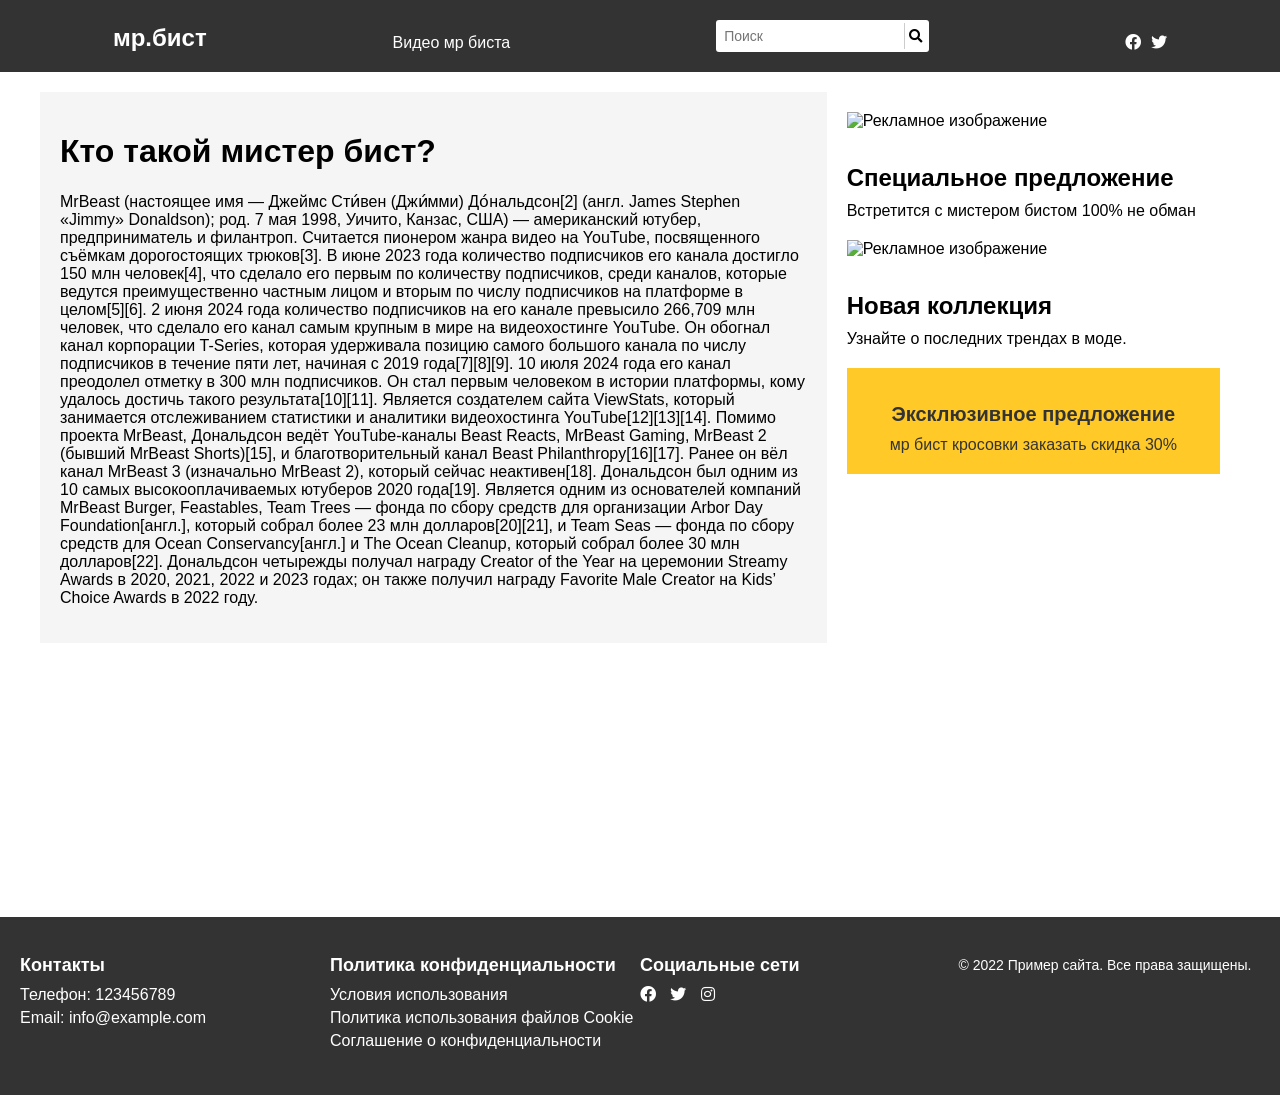
==== index.html @ 52eed697 "Update index.html" ====
<!DOCTYPE html>
<html>
  <head>
    <meta charset="UTF-8" />
    <title>Типовой блок Шапка сайта</title>
    <link
      rel="stylesheet"
      href="https://cdnjs.cloudflare.com/ajax/libs/font-awesome/5.15.3/css/all.min.css"
    />
    <link rel="stylesheet" href="header.css" />
    <link rel="stylesheet" href="two.css" />
    <link rel="stylesheet" href="foot.css" />
  </head>
  <body>
    <header>
      <div class="logo">
        <h1>мр.бист</h1>
      </div>
      <nav>
        <ul>
          <li><a href="index_video.html">Видео мр биста
          </a></li>
      
        </ul>
      </nav>
      <form class="search-form" action="#">
        <input type="text" placeholder="Поиск" />
        <button type="submit"><i class="fas fa-search"></i></button>
      </form>
      <div class="social-links">
        <a href="#"><i class="fab fa-facebook"></i></a>
        <a href="#"><i class="fab fa-twitter"></i></a>
      </div>
    </header>
    <div class="container">
      <div class="main-content">
        <h1>Кто такой мистер бист?</h1>
        <p>MrBeast (настоящее имя — Джеймс Сти́вен (Джи́мми) До́нальдсон[2] (англ. James Stephen «Jimmy» Donaldson); род. 7 мая 1998, Уичито, Канзас, США) — американский ютубер, предприниматель и филантроп. Считается пионером жанра видео на YouTube, посвященного съёмкам дорогостоящих трюков[3]. В июне 2023 года количество подписчиков его канала достигло 150 млн человек[4], что сделало его первым по количеству подписчиков, среди каналов, которые ведутся преимущественно частным лицом и вторым по числу подписчиков на платформе в целом[5][6]. 2 июня 2024 года количество подписчиков на его канале превысило 266,709 млн человек, что сделало его канал самым крупным в мире на видеохостинге YouTube. Он обогнал канал корпорации T-Series, которая удерживала позицию самого большого канала по числу подписчиков в течение пяти лет, начиная с 2019 года[7][8][9]. 10 июля 2024 года его канал преодолел отметку в 300 млн подписчиков. Он стал первым человеком в истории платформы, кому удалось достичь такого результата[10][11]. Является создателем сайта ViewStats, который занимается отслеживанием статистики и аналитики видеохостинга YouTube[12][13][14].

            Помимо проекта MrBeast, Дональдсон ведёт YouTube-каналы Beast Reacts, MrBeast Gaming, MrBeast 2 (бывший MrBeast Shorts)[15], и благотворительный канал Beast Philanthropy[16][17]. Ранее он вёл канал MrBeast 3 (изначально MrBeast 2), который сейчас неактивен[18]. Дональдсон был одним из 10 самых высокооплачиваемых ютуберов 2020 года[19]. Является одним из основателей компаний MrBeast Burger, Feastables, Team Trees — фонда по сбору средств для организации Arbor Day Foundation[англ.], который собрал более 23 млн долларов[20][21], и Team Seas — фонда по сбору средств для Ocean Conservancy[англ.] и The Ocean Cleanup, который собрал более 30 млн долларов[22]. Дональдсон четырежды получал награду Creator of the Year на церемонии Streamy Awards в 2020, 2021, 2022 и 2023 годах; он также получил награду Favorite Male Creator на Kids’ Choice Awards в 2022 году.</p>
      </div>
      <aside class="sidebar">
        <div class="advertisement">
          <img src="flex_images/cat1.jpg" alt="Рекламное изображение" />
          <h3>Специальное предложение</h3>
          <p>Встретится с мистером бистом 100% не обман</p>
        </div>
        <div class="advertisement">
          <img src="flex_images/cat2.jpg" alt="Рекламное изображение" />
          <h3>Новая коллекция</h3>
          <p>Узнайте о последних трендах в моде.</p>
        </div>
        <div class="highlighted-advertisement">
          <h3>Эксклюзивное предложение</h3>
          <p>мр бист кросовки заказать скидка 30%</p>
        </div>
      </aside>
    </div>
    <footer>
      <div class="footer-column">
        <h3>Контакты</h3>
        <ul class="footer-links">
          <li><a href="tel:123456789">Телефон: 123456789</a></li>
          <li><a href="mailto:info@example.com">Email: info@example.com</a></li>
        </ul>
      </div>
      <div class="footer-column">
        <h3>Политика конфиденциальности</h3>
        <ul class="footer-links">
          <li><a href="#">Условия использования</a></li>
          <li><a href="#">Политика использования файлов Cookie</a></li>
          <li><a href="#">Соглашение о конфиденциальности</a></li>
        </ul>
      </div>
      <div class="footer-column">
        <h3>Социальные сети</h3>
        <div class="footer-social-links">
          <a href="#"><i class="fab fa-facebook"></i></a>
          <a href="#"><i class="fab fa-twitter"></i></a>
          <a href="#"><i class="fab fa-instagram"></i></a>
        </div>
      </div>
      <div class="footer-column">
        <p class="copyright">&copy; 2022 Пример сайта. Все права защищены.</p>
      </div>
    </footer>
  </body>
---- header.css ----
body {
  margin: 0;
  padding: 0;
  font-family: Arial, sans-serif;
}

header {
  background-color: #333;
  color: #fff;
  padding: 20px;
  display: flex;
  justify-content: space-around;
  align-items: end;
}

.logo h1 {
  font-size: 24px;
  margin: 0;
  font-weight: bold;
}

nav ul {
  list-style-type: none;
  margin: 0;
  padding: 0;
  display: flex;
}

nav ul li {
  margin-right: 20px;
}

nav ul li a {
  color: #fff;
  text-decoration: none;
  transition: color 0.3s ease;
}

nav ul li a:hover {
  color: #ffca28;
}

.search-form {
  display: flex;
  align-items: center;
  background-color: #fff;
  padding: 3px;
  border-radius: 3px;
}

.search-form input {
  border: none;
  outline: none;
  padding: 5px;
  font-size: 14px;
  color: #555;
  border-right: 1px solid #ccc;
}

.search-form button {
  background-color: transparent;
  border: none;
  padding: 4px;
  cursor: pointer;
}

.social-links {
  display: flex;
}

.social-links a {
  color: #fff;
  text-decoration: none;
  margin-left: 10px;
  transition: color 0.3s ease;
}

.social-links a:hover {
  color: #ffca28;
}
---- two.css ----
body {
  margin: 0;
  padding: 0;
  font-family: Arial, sans-serif;
}

.container {
  display: flex;
  max-width: 1200px;
  margin: 0 auto;
  padding: 20px;
}

.main-content {
  flex: 2;
  background-color: #f5f5f5;
  padding: 20px;
}

.sidebar {
  flex: 1;
  background-color:red
  color: #fff;
  padding: 20px;
}

.advertisement {
  margin-bottom: 20px;
}

.advertisement h3 {
  font-size: 24px;
  margin-bottom: 10px;
}

.advertisement p {
  margin: 5px 0;
}

.advertisement img {
  width: 100%;
  margin-bottom: 10px;
}

.highlighted-advertisement {
  background-color: #ffca28;
  color: #333;
  padding: 15px;
  text-align: center;
}

.highlighted-advertisement h3 {
  font-size: 20px;
  margin-bottom: 10px;
}

.highlighted-advertisement p {
  margin: 5px 0;
}
---- foot.css ----
body {
  margin: 0;
  padding: 0;
  font-family: Arial, sans-serif;
}

footer {
  background-color: #333;
  color: #fff;
  padding: 20px;
  display: flex;
  flex-wrap: wrap;
  justify-content: space-between;
  margin-top: 254px;
}

.footer-column {
  flex: 1 0 300px;
  margin-bottom: 20px;
}

.footer-column h3 {
  font-size: 18px;
  font-weight: bold;
  margin-bottom: 10px;
}

.footer-links {
  list-style-type: none;
  margin: 0;
  padding: 0;
}

.footer-links li {
  margin-bottom: 5px;
}

.footer-links li a {
  color: #fff;
  text-decoration: none;
  transition: color 0.3s ease;
}

.footer-links li a:hover {
  color: #ffca28;
}

.footer-social-links a {
  color: #fff;
  text-decoration: none;
  margin-right: 10px;
  transition: color 0.3s ease;
}

.footer-social-links a:hover {
  color: #ffca28;
}

.copyright {
  flex-basis: 100%;
  text-align: center;
  font-size: 14px;
  margin-top: 20px;
}
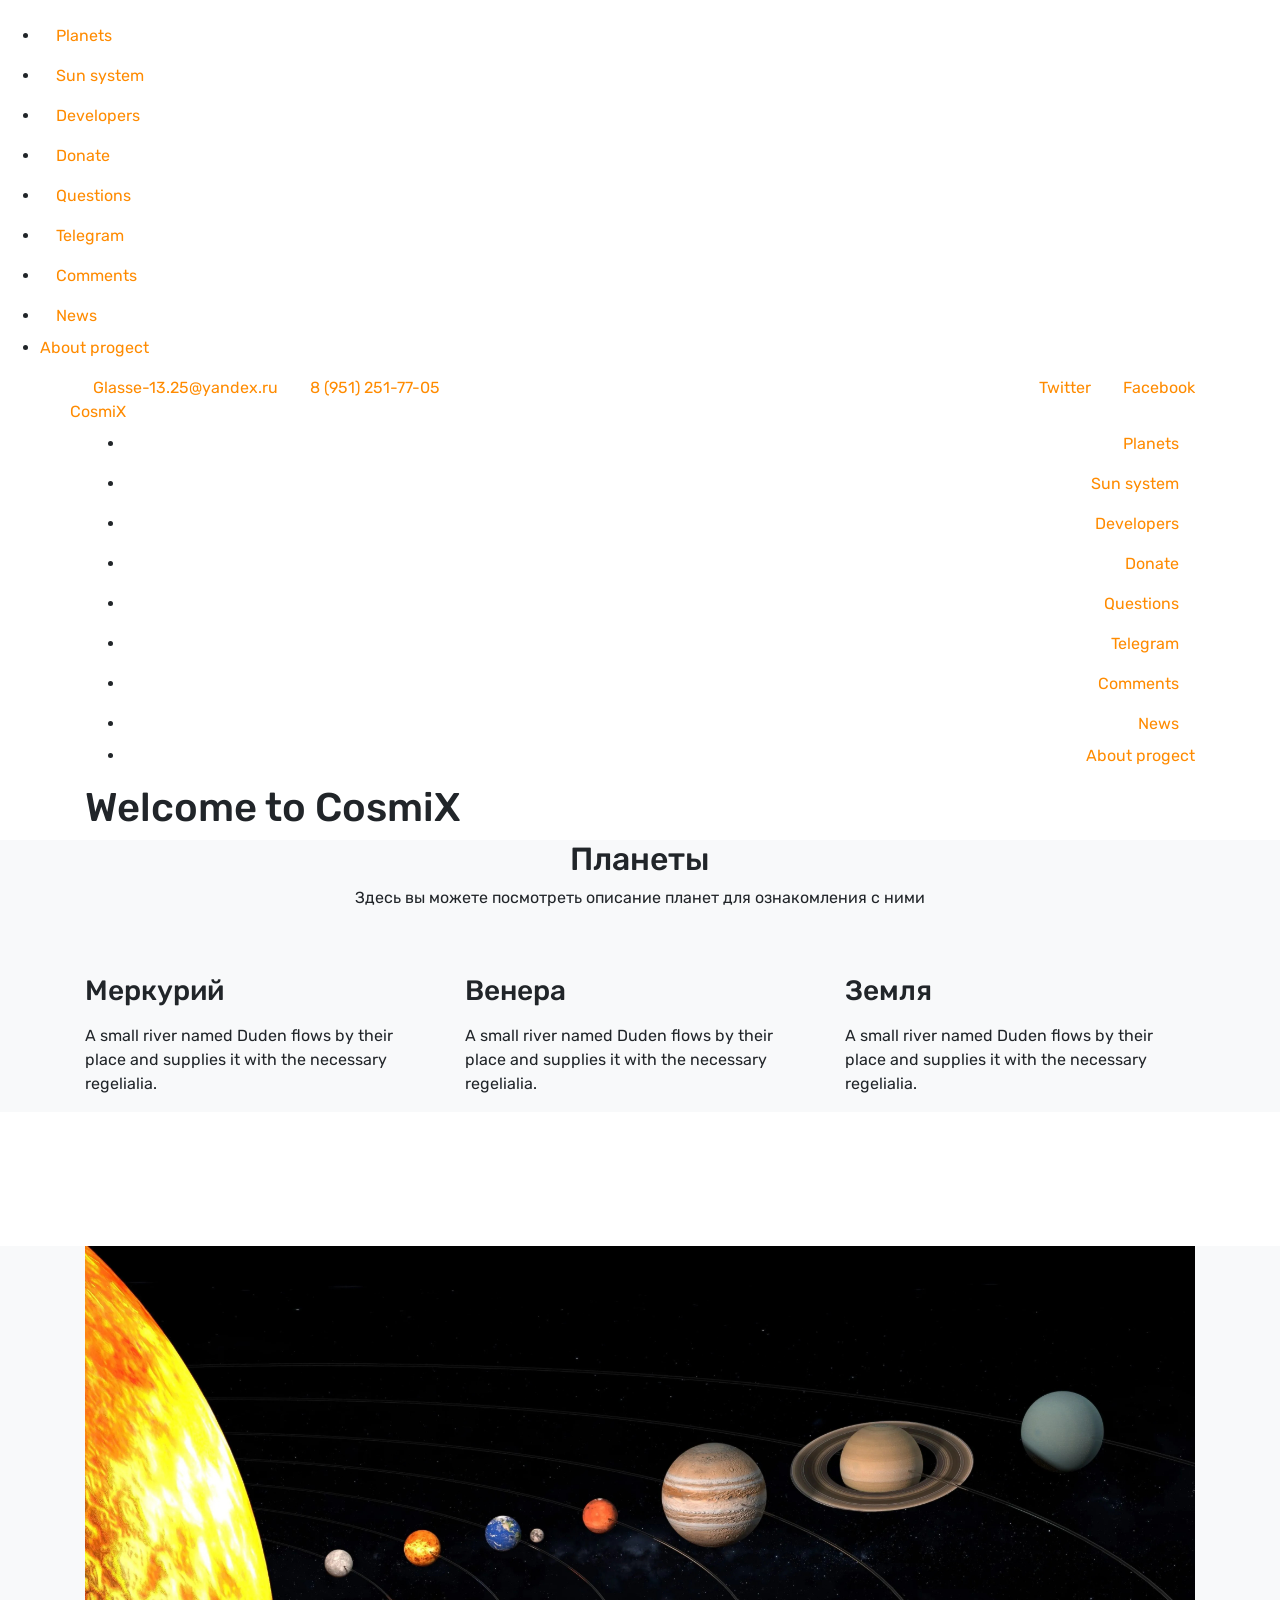
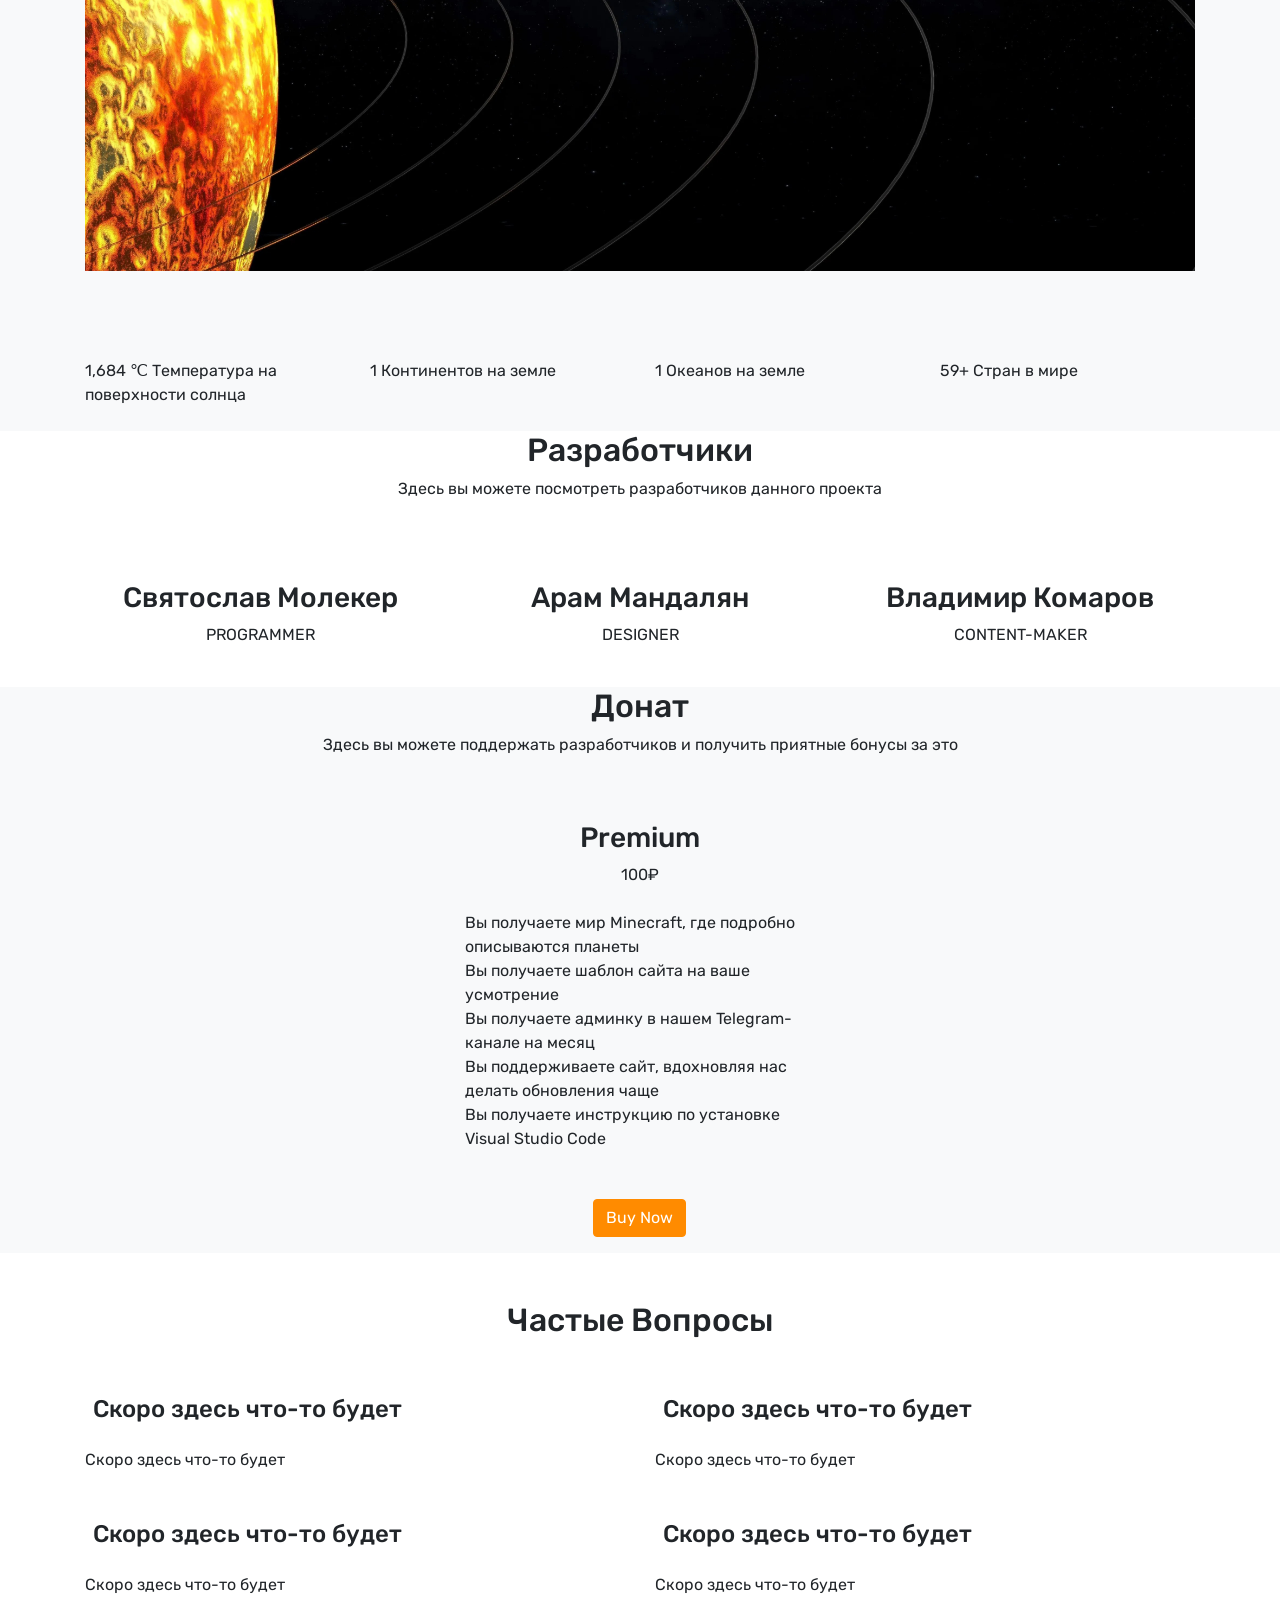
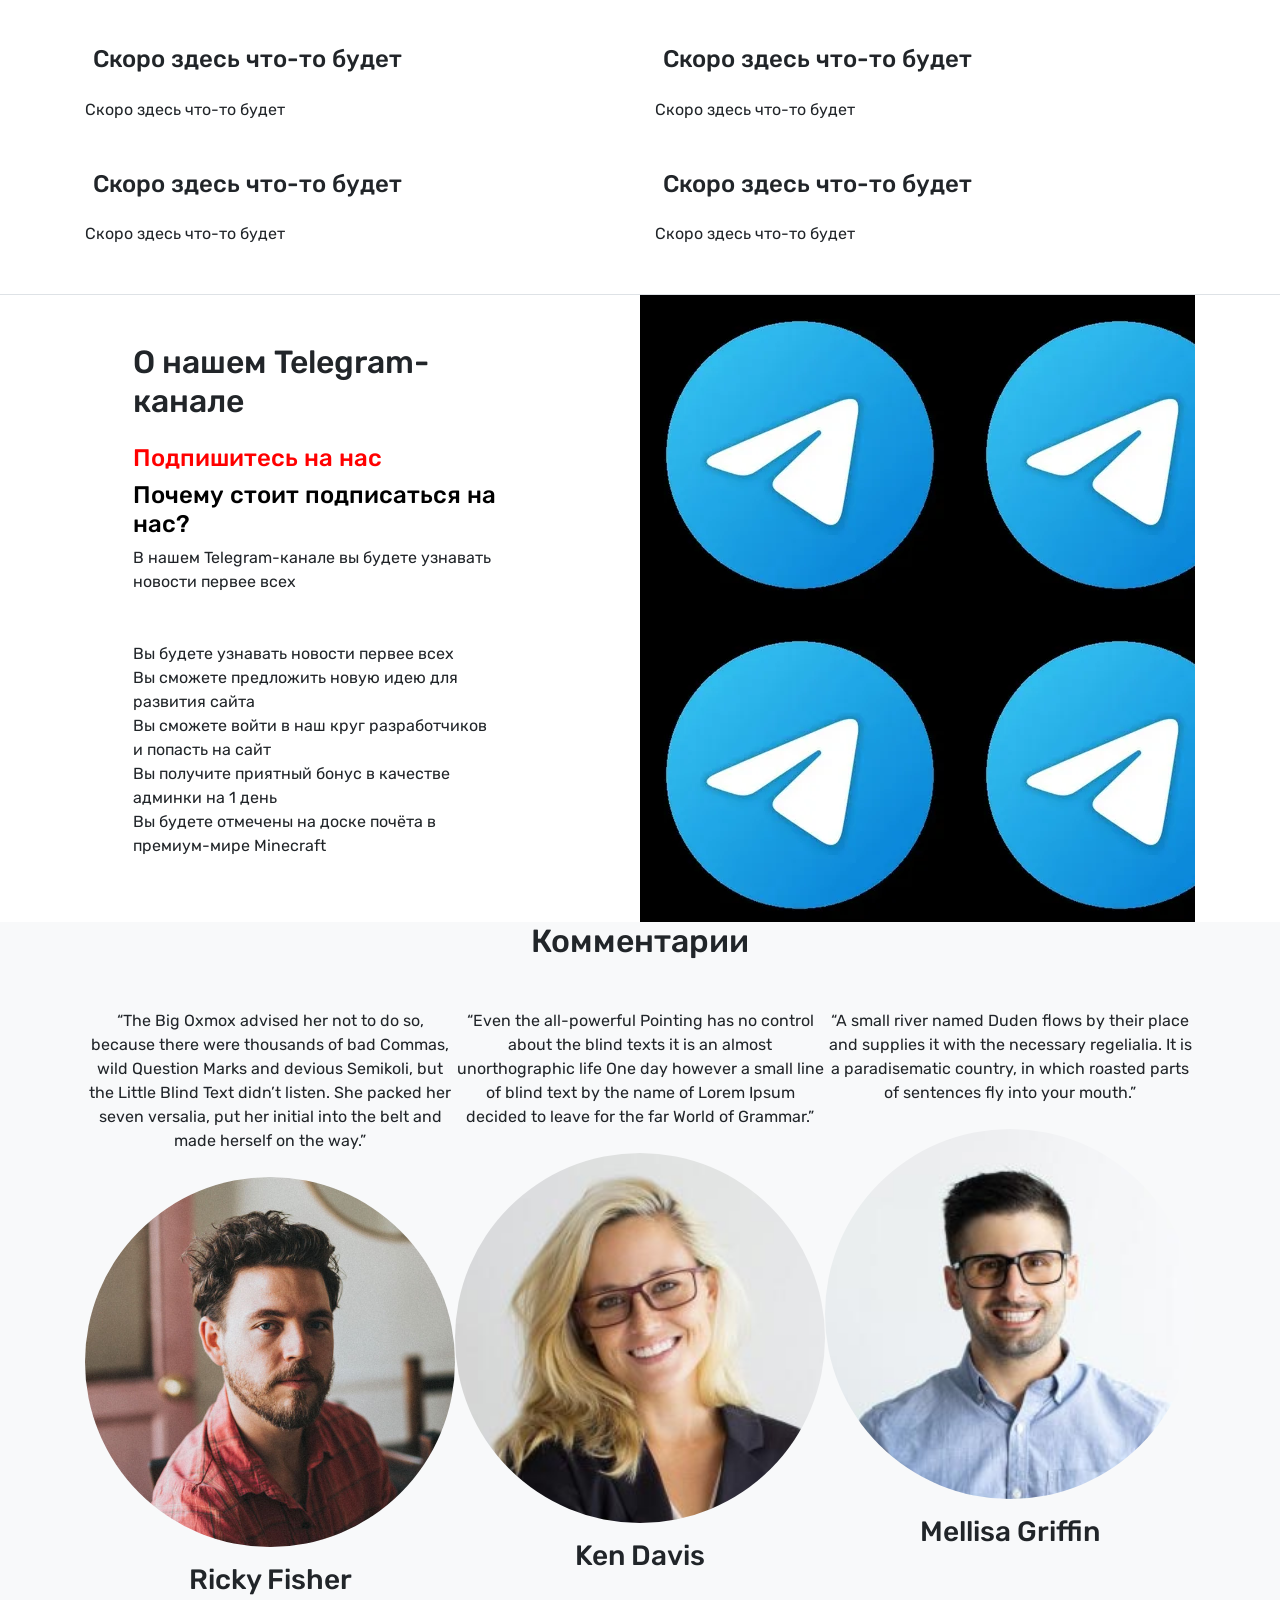
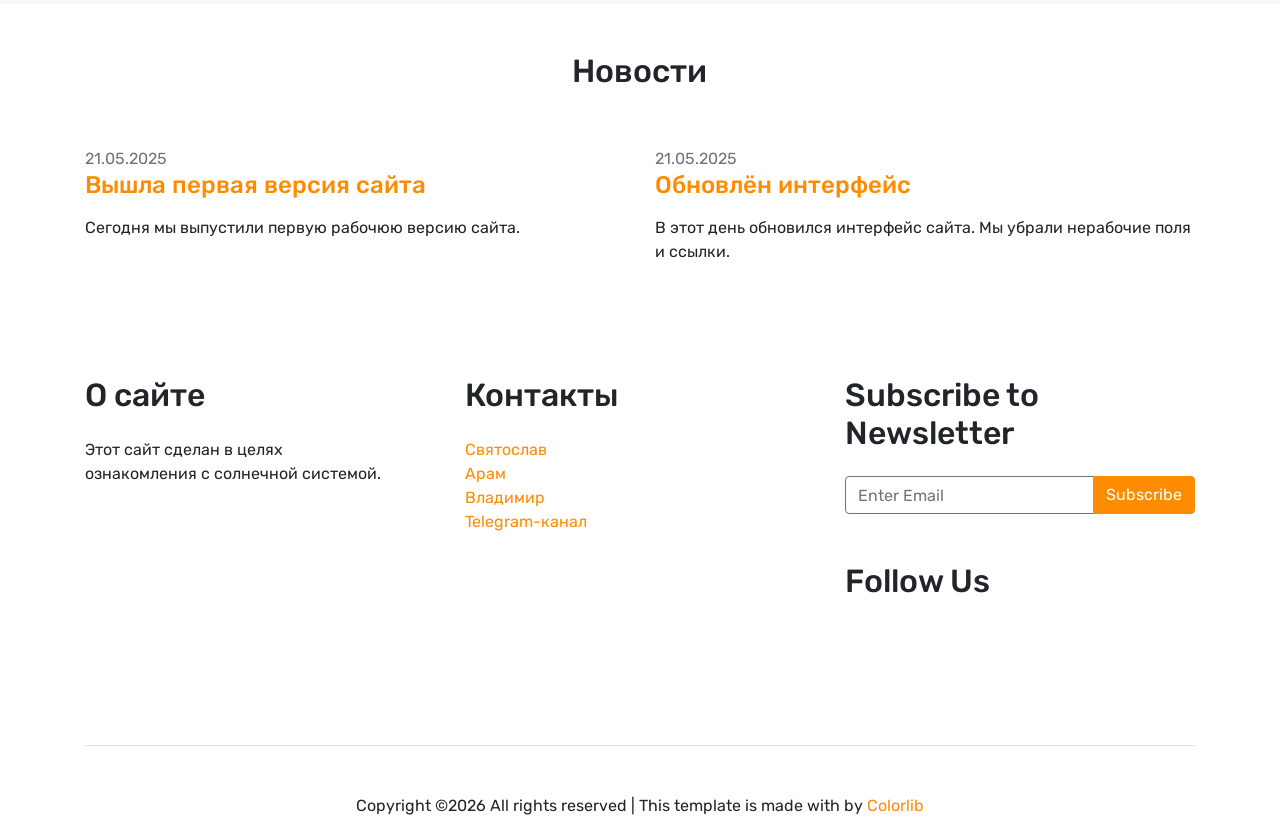
==== commit 2c564b30: "Add files via upload" ====
--- a/index.html
+++ b/index.html
@@ -1,88 +1,639 @@
-<!DOCTYPE html>
-<html>
-  <head>
-    <meta charset="UTF-8" />
-    <title>Типовой блок Шапка сайта</title>
-    <link
-      rel="stylesheet"
-      href="https://cdnjs.cloudflare.com/ajax/libs/font-awesome/5.15.3/css/all.min.css"
-    />
-    <link rel="stylesheet" href="header.css" />
-    <link rel="stylesheet" href="two.css" />
-    <link rel="stylesheet" href="foot.css" />
-  </head>
-  <body>
-    <header>
-      <div class="logo">
-        <h1>мр.бист</h1>
-      </div>
-      <nav>
-        <ul>
-          <li><a href="index_video.html">Видео мр биста
-          </a></li>
-      
-        </ul>
-      </nav>
-      <form class="search-form" action="#">
-        <input type="text" placeholder="Поиск" />
-        <button type="submit"><i class="fas fa-search"></i></button>
-      </form>
-      <div class="social-links">
-        <a href="#"><i class="fab fa-facebook"></i></a>
-        <a href="#"><i class="fab fa-twitter"></i></a>
-      </div>
-    </header>
-    <div class="container">
-      <div class="main-content">
-        <h1>Кто такой мистер бист?</h1>
-        <p>MrBeast (настоящее имя — Джеймс Сти́вен (Джи́мми) До́нальдсон[2] (англ. James Stephen «Jimmy» Donaldson); род. 7 мая 1998, Уичито, Канзас, США) — американский ютубер, предприниматель и филантроп. Считается пионером жанра видео на YouTube, посвященного съёмкам дорогостоящих трюков[3]. В июне 2023 года количество подписчиков его канала достигло 150 млн человек[4], что сделало его первым по количеству подписчиков, среди каналов, которые ведутся преимущественно частным лицом и вторым по числу подписчиков на платформе в целом[5][6]. 2 июня 2024 года количество подписчиков на его канале превысило 266,709 млн человек, что сделало его канал самым крупным в мире на видеохостинге YouTube. Он обогнал канал корпорации T-Series, которая удерживала позицию самого большого канала по числу подписчиков в течение пяти лет, начиная с 2019 года[7][8][9]. 10 июля 2024 года его канал преодолел отметку в 300 млн подписчиков. Он стал первым человеком в истории платформы, кому удалось достичь такого результата[10][11]. Является создателем сайта ViewStats, который занимается отслеживанием статистики и аналитики видеохостинга YouTube[12][13][14].
-
-            Помимо проекта MrBeast, Дональдсон ведёт YouTube-каналы Beast Reacts, MrBeast Gaming, MrBeast 2 (бывший MrBeast Shorts)[15], и благотворительный канал Beast Philanthropy[16][17]. Ранее он вёл канал MrBeast 3 (изначально MrBeast 2), который сейчас неактивен[18]. Дональдсон был одним из 10 самых высокооплачиваемых ютуберов 2020 года[19]. Является одним из основателей компаний MrBeast Burger, Feastables, Team Trees — фонда по сбору средств для организации Arbor Day Foundation[англ.], который собрал более 23 млн долларов[20][21], и Team Seas — фонда по сбору средств для Ocean Conservancy[англ.] и The Ocean Cleanup, который собрал более 30 млн долларов[22]. Дональдсон четырежды получал награду Creator of the Year на церемонии Streamy Awards в 2020, 2021, 2022 и 2023 годах; он также получил награду Favorite Male Creator на Kids’ Choice Awards в 2022 году.</p>
-      </div>
-      <aside class="sidebar">
-        <div class="advertisement">
-          <img src="flex_images/cat1.jpg" alt="Рекламное изображение" />
-          <h3>Специальное предложение</h3>
-          <p>Встретится с мистером бистом 100% не обман</p>
-        </div>
-        <div class="advertisement">
-          <img src="flex_images/cat2.jpg" alt="Рекламное изображение" />
-          <h3>Новая коллекция</h3>
-          <p>Узнайте о последних трендах в моде.</p>
-        </div>
-        <div class="highlighted-advertisement">
-          <h3>Эксклюзивное предложение</h3>
-          <p>мр бист кросовки заказать скидка 30%</p>
-        </div>
-      </aside>
-    </div>
-    <footer>
-      <div class="footer-column">
-        <h3>Контакты</h3>
-        <ul class="footer-links">
-          <li><a href="tel:123456789">Телефон: 123456789</a></li>
-          <li><a href="mailto:info@example.com">Email: info@example.com</a></li>
-        </ul>
-      </div>
-      <div class="footer-column">
-        <h3>Политика конфиденциальности</h3>
-        <ul class="footer-links">
-          <li><a href="#">Условия использования</a></li>
-          <li><a href="#">Политика использования файлов Cookie</a></li>
-          <li><a href="#">Соглашение о конфиденциальности</a></li>
-        </ul>
-      </div>
-      <div class="footer-column">
-        <h3>Социальные сети</h3>
-        <div class="footer-social-links">
-          <a href="#"><i class="fab fa-facebook"></i></a>
-          <a href="#"><i class="fab fa-twitter"></i></a>
-          <a href="#"><i class="fab fa-instagram"></i></a>
-        </div>
-      </div>
-      <div class="footer-column">
-        <p class="copyright">&copy; 2022 Пример сайта. Все права защищены.</p>
-      </div>
-    </footer>
-  </body>
-
+<!doctype html>
+<html lang="en">
+
+  <head>
+    <title>CosmiX &mdash; Сайт про космос</title>
+    <meta charset="utf-8">
+    <meta name="viewport" content="width=device-width, initial-scale=1, shrink-to-fit=no">
+    
+    <link href="https://fonts.googleapis.com/css?family=Rubik:300,400,700|Oswald:400,700" rel="stylesheet">
+
+    <link rel="stylesheet" href="fonts/icomoon/style.css">
+
+    <link rel="stylesheet" href="css/bootstrap.min.css">
+    <link rel="stylesheet" href="css/jquery.fancybox.min.css">
+    <link rel="stylesheet" href="css/owl.carousel.min.css">
+    <link rel="stylesheet" href="css/owl.theme.default.min.css">
+    <link rel="stylesheet" href="fonts/flaticon/font/flaticon.css">
+    <link rel="stylesheet" href="css/aos.css">
+    <link rel="stylesheet" href="css/start.css">
+
+    <!-- MAIN CSS -->
+    <link rel="stylesheet" href="css/style.css">
+
+  </head>
+
+  <body data-spy="scroll" data-target=".site-navbar-target" data-offset="300">
+
+    <div id="overlayer"></div>
+    <div class="loader">
+      <div class="spinner-border text-primary" role="status">
+        <span class="sr-only">Loading...</span>
+      </div>
+    </div>
+
+    <div class="site-wrap" id="home-section">
+
+      <div class="site-mobile-menu site-navbar-target">
+        <div class="site-mobile-menu-header" >
+          <div class="site-mobile-menu-close mt-3">
+            <span class="icon-close2 js-menu-toggle"></span>
+          </div>
+        </div>
+        <div class="site-mobile-menu-body"></div>
+      </div>
+
+
+      <div class="top-bar">
+        <div class="container">
+          <div class="row">
+            <div class="col-12">
+              <a href="#" class=""><span class="mr-2  icon-envelope-open-o"></span> <span class="d-none d-md-inline-block">Glasse-13.25@yandex.ru</span></a>
+              <span class="mx-md-2 d-inline-block"></span>
+              <a href="#" class=""><span class="mr-2  icon-phone"></span> <span class="d-none d-md-inline-block">8 (951) 251-77-05</span></a>
+
+
+              <div class="float-right">
+
+                <a href="#" class=""><span class="mr-2  icon-twitter"></span> <span class="d-none d-md-inline-block">Twitter</span></a>
+                <span class="mx-md-2 d-inline-block"></span>
+                <a href="#" class=""><span class="mr-2  icon-facebook"></span> <span class="d-none d-md-inline-block">Facebook</span></a>
+
+              </div>
+
+            </div>
+
+          </div>
+
+        </div>
+      </div>
+
+      <header class="site-navbar js-sticky-header site-navbar-target" role="banner">
+
+        <div class="container">
+          <div class="row align-items-center position-relative">
+
+
+            <div class="site-logo">
+              <a href="index.html" class="text-black"><span class="text-primary">CosmiX</a>
+            </div>
+
+            <div class="col-12">
+              <nav class="site-navigation text-right ml-auto " role="navigation">
+
+                <ul class="site-menu main-menu js-clone-nav ml-auto d-none d-lg-block">
+                  <li><a href="#services-section" class="nav-link">Planets</a></li>
+
+
+                    <li><a href="#about-section" class="nav-link">Sun system</a></li>
+
+                      <li><a href="#team-section" class="nav-link">Developers</a></li>
+                      <li><a href="#pricing-section" class="nav-link">Donate</a></li>
+                      <li><a href="#faq-section" class="nav-link">Questions</a></li>
+
+
+                  <li><a href="#why-us-section" class="nav-link">Telegram</a></li>
+
+                  <li><a href="#testimonials-section" class="nav-link">Comments</a></li>
+                  <li><a href="#blog-section" class="nav-link">News</a></li>
+                  <li><a href="">About progect</a></li>
+                </ul>
+              </nav>
+
+            </div>
+
+            <div class="toggle-button d-inline-block d-lg-none"><a href="#" class="site-menu-toggle py-5 js-menu-toggle text-black"><span class="icon-menu h3"></span></a></div>
+
+          </div>
+        </div>
+
+      </header>
+
+      <div class="ftco-blocks-cover-1">
+        <div class="ftco-cover-1 overlay" style="background-image: url('Cargo)">
+          <div class="container">
+            <div class="row align-items-center">
+              <div class="col-lg-6">
+                <h1>Welcome to CosmiX</h1>
+                </form>
+              </div>
+            </div>
+          </div>
+        </div>
+        </div>
+
+      </div>
+
+      <div class="site-section bg-light" id="services-section">
+        <div class="container">
+          <div class="row mb-5 justify-content-center">
+            <div class="col-md-7 text-center">
+              <div class="block-heading-1">
+                <h2>Планеты</h2>
+                <p>Здесь вы можете посмотреть описание планет для ознакомления с ними</p>
+              </div>
+            </div>
+          </div>
+          <div class="owl-carousel owl-all">
+            <div class="block__35630">
+              <div class="icon mb-0">
+              </div>
+              <h3 class="mb-3">Меркурий</h3>
+              <p>A small river named Duden flows by their place and supplies it with the necessary regelialia. </p>
+            </div>
+
+            <div class="block__35630">
+              <div class="icon mb-0">
+              </div>
+              <h3 class="mb-3">Венера</h3>
+              <p>A small river named Duden flows by their place and supplies it with the necessary regelialia. </p>
+            </div>
+
+            <div class="block__35630">
+              <div class="icon mb-0">
+              </div>
+              <h3 class="mb-3">Земля</h3>
+              <p>A small river named Duden flows by their place and supplies it with the necessary regelialia. </p>
+            </div>
+
+            <div class="block__35630">
+              <div class="icon mb-0">
+              </div>
+              <h3 class="mb-3">Марс</h3>
+              <p>A small river named Duden flows by their place and supplies it with the necessary regelialia. </p>
+            </div>
+
+            <div class="block__35630">
+              <div class="icon mb-0">
+              </div>
+              <h3 class="mb-3">Юпитер</h3>
+              <p>A small river named Duden flows by their place and supplies it with the necessary regelialia. </p>
+            </div>
+
+            <div class="block__35630">
+              <div class="icon mb-0">
+              </div>
+              <h3 class="mb-3">Сатурн</h3>
+              <p>A small river named Duden flows by their place and supplies it with the necessary regelialia. </p>
+            </div>
+
+            <div class="block__35630">
+              <div class="icon mb-0">
+              </div>
+              <h3 class="mb-3">Уран</h3>
+              <p>A small river named Duden flows by their place and supplies it with the necessary regelialia. </p>
+            </div>
+
+            <div></div>
+
+            <div class="block__35630">
+              <div class="icon mb-0">
+              </div>
+              <h3 class="mb-3">Нептун</h3>
+              <p>A small river named Duden flows by their place and supplies it with the necessary regelialia. </p>
+            </div>
+
+          </div>
+        </div>
+      </div>
+
+
+
+
+      <div class="site-section" id="about-section">
+
+        <div class="container">
+          <div class="row mb-5 justify-content-center">
+            <div class="col-md-7 text-center">
+              <div class="block-heading-1" data-aos="fade-up" data-aos-delay="">
+                <h2>О солнечной системе</h2>
+                <p>Здесь вы можете посмотреть информацию о солнце и земле</p>
+              </div>
+            </div>
+          </div>
+        </div>
+
+      </div>
+
+
+
+      <div class="site-section bg-light" id="about-section">
+        <div class="container">
+          <div class="row justify-content-center mb-4 block-img-video-1-wrap">
+            <div class="col-md-12 mb-5">
+              <figure class="block-img-video-1" data-aos="fade">
+                <img src="images/Video.jpg" alt="Image" class="img-fluid">
+              </a>
+              </figure>
+            </div>
+          </div>
+          <div class="row">
+            <div class="col-12">
+              <div class="row">
+                <div class="col-6 col-md-6 mb-4 col-lg-0 col-lg-3" data-aos="fade-up" data-aos-delay="">
+                  <div class="block-counter-1">
+                    <span class="number"><span data-number="5500">0</span> ℃</span>
+                    <span class="caption">Температура на поверхности солнца</span>
+                  </div>
+                </div>
+                <div class="col-6 col-md-6 mb-4 col-lg-0 col-lg-3" data-aos="fade-up" data-aos-delay="100">
+                  <div class="block-counter-1">
+                    <span class="number"><span data-number="6">0</span></span>
+                    <span class="caption">Континентов на земле</span>
+                  </div>
+                </div>
+                <div class="col-6 col-md-6 mb-4 col-lg-0 col-lg-3" data-aos="fade-up" data-aos-delay="200">
+                  <div class="block-counter-1">
+                    <span class="number"><span data-number="5">0</span></span>
+                    <span class="caption">Океанов на земле</span>
+                  </div>
+                </div>
+                <div class="col-6 col-md-6 mb-4 col-lg-0 col-lg-3" data-aos="fade-up" data-aos-delay="300">
+                  <div class="block-counter-1">
+                    <span class="number"><span data-number="195">0</span>+</span>
+                    <span class="caption">Стран в мире</span>
+                  </div>
+                </div>
+              </div>
+            </div>
+          </div>
+        </div>
+      </div>
+
+      <div class="site-section" id="team-section">
+        <div class="container">
+          <div class="row mb-5 justify-content-center">
+            <div class="col-md-7 text-center">
+              <div class="block-heading-1" data-aos="fade-up" data-aos-delay="">
+                <h2>Разработчики</h2>
+                <p>Здесь вы можете посмотреть разработчиков данного проекта</p>
+              </div>
+            </div>
+          </div>
+
+          <div class="owl-carousel owl-all">
+            <div class="block-team-member-1 text-center rounded h-100">
+              <figure>
+              </figure>
+              <h3 class="font-size-20 text-black">Святослав Молекер</h3>
+              <span class="d-block font-gray-5 letter-spacing-1 text-uppercase font-size-12 mb-3">Programmer</span>
+              <div class="block-social-1">
+
+                <a href="https://t.me/Glasse1325" class="btn border-w-2 rounded primary-primary-outline--hover"><span class="icon-telegram"></span></a>
+
+              </div>
+            </div>
+
+            <div class="block-team-member-1 text-center rounded h-100">
+              <figure>
+              </figure>
+              <h3 class="font-size-20 text-black">Арам Мандалян</h3>
+              <span class="d-block font-gray-5 letter-spacing-1 text-uppercase font-size-12 mb-3">Designer</span>
+              <div class="block-social-1">
+
+                <a href="https://t.me/@anna007555" class="btn border-w-2 rounded primary-primary-outline--hover"><span class="icon-telegram"></span></a>
+
+              </div>
+            </div>
+
+            <div class="block-team-member-1 text-center rounded h-100">
+              <figure>
+              </figure>
+              <h3 class="font-size-20 text-black">Владимир Комаров</h3>
+              <span class="d-block font-gray-5 letter-spacing-1 text-uppercase font-size-12 mb-3">Content-Maker</span>
+              <div class="block-social-1">
+
+                <a href="https://t.me" class="btn border-w-2 rounded primary-primary-outline--hover"><span class="icon-telegram"></span></a>
+
+              </div>
+            </div>
+          </div>
+
+
+
+        </div>
+      </div>
+
+
+
+
+      <div class="site-section bg-light" id="pricing-section">
+        <div class="container">
+          <div class="row mb-5 justify-content-center text-center">
+            <div class="col-md-7">
+              <div class="block-heading-1" data-aos="fade-up" data-aos-delay="">
+                <h2>Донат</h2>
+                <p>Здесь вы можете поддержать разработчиков и получить приятные бонусы за это</p>
+              </div>
+            </div>
+          </div>
+          <div class="row mb-5">
+            <div class="col-md-6 mb-4 mb-lg-0 col-lg-4" data-aos="fade-up">
+            </div>
+
+            <div class="col-md-6 mb-4 mb-lg-0 col-lg-4" data-aos="fade-up" data-aos-delay="100">
+              <div class="pricing">
+                <h3 class="text-center text-black">Premium</h3>
+                <div class="price text-center mb-4 ">
+                  <span><span>100₽</span></span>
+                </div>
+                <ul class="list-unstyled ul-check success mb-5">
+
+                  <li>Вы получаете мир Minecraft, где подробно описываются планеты</li>
+                  <li>Вы получаете шаблон сайта на ваше усмотрение</li>
+                  <li>Вы получаете админку в нашем Telegram-канале на месяц</li>
+                  <li>Вы поддерживаете сайт, вдохновляя нас делать обновления чаще</li>
+                  <li class="remove">Вы получаете инструкцию по установке Visual Studio Code</li>
+                </ul>
+                <p class="text-center">
+                  <a href="#" class="btn btn-primary btn-md text-white">Buy Now</a>
+                </p>
+              </div>
+            </div>
+
+            <div class="col-md-6 mb-4 mb-lg-0 col-lg-4" data-aos="fade-up" data-aos-delay="200">
+              </div>
+            </div>
+          </div>
+
+
+        </div>
+      </div>
+
+
+      <div class="site-section" id="faq-section">
+        <div class="container">
+          <div class="row mb-5">
+            <div class="block-heading-1 col-12 text-center">
+              <h2>Частые Вопросы</h2>
+            </div>
+          </div>
+          <div class="row">
+            <div class="col-lg-6">
+
+              <div class="mb-5" data-aos="fade-up" data-aos-delay="100">
+                <h3 class="text-black h4 mb-4"><span class="icon-question_answer text-primary mr-2"></span>Скоро здесь что-то будет</h3>
+                <p>Скоро здесь что-то будет</p>
+              </div>
+
+              <div class="mb-5" data-aos="fade-up" data-aos-delay="100">
+                <h3 class="text-black h4 mb-4"><span class="icon-question_answer text-primary mr-2"></span>Скоро здесь что-то будет</h3>
+                <p>Скоро здесь что-то будет</p>
+              </div>
+
+              <div class="mb-5" data-aos="fade-up" data-aos-delay="100">
+                <h3 class="text-black h4 mb-4"><span class="icon-question_answer text-primary mr-2"></span>Скоро здесь что-то будет</h3>
+                <p>Скоро здесь что-то будет</p>
+              </div>
+
+              <div class="mb-5" data-aos="fade-up" data-aos-delay="100">
+                <h3 class="text-black h4 mb-4"><span class="icon-question_answer text-primary mr-2"></span>Скоро здесь что-то будет</h3>
+                <p>Скоро здесь что-то будет</p>
+              </div>
+            </div>
+            <div class="col-lg-6">
+
+              <div class="mb-5" data-aos="fade-up" data-aos-delay="100">
+                <h3 class="text-black h4 mb-4"><span class="icon-question_answer text-primary mr-2"></span>Скоро здесь что-то будет</h3>
+                <p>Скоро здесь что-то будет</p>
+              </div>
+
+              <div class="mb-5" data-aos="fade-up" data-aos-delay="100">
+                <h3 class="text-black h4 mb-4"><span class="icon-question_answer text-primary mr-2"></span>Скоро здесь что-то будет</h3>
+                <p>Скоро здесь что-то будет</p>
+              </div>
+
+              <div class="mb-5" data-aos="fade-up" data-aos-delay="100">
+                <h3 class="text-black h4 mb-4"><span class="icon-question_answer text-primary mr-2"></span>Скоро здесь что-то будет</h3>
+                <p>Скоро здесь что-то будет</p>
+              </div>
+
+              <div class="mb-5" data-aos="fade-up" data-aos-delay="100">
+                <h3 class="text-black h4 mb-4"><span class="icon-question_answer text-primary mr-2"></span>Скоро здесь что-то будет</h3>
+                <p>Скоро здесь что-то будет</p>
+              </div>
+            </div>
+          </div>
+        </div>
+      </div>
+
+      <div class="block__73694 site-section border-top" id="why-us-section">
+        <div class="container">
+          <div class="row d-flex no-gutters align-items-stretch">
+
+            <div class="col-12 col-lg-6 block__73422 order-lg-2" style="background-image: url('images/Telegram.jpg')" data-aos="fade-left" data-aos-delay="">
+            </div>
+
+
+
+            <div class="col-lg-5 mr-auto p-lg-5 mt-4 mt-lg-0 order-lg-1" data-aos="fade-right" data-aos-delay="">
+              <h2 class="mb-4 text-black">О нашем Telegram-канале</h2>
+              <h4 class="text-primary-red" style="color: red;">Подпишитесь на нас</h4>
+              <h4 style="color: black;">Почему стоит подписаться на нас?</h4>
+              <p>В нашем Telegram-канале вы будете узнавать новости первее всех</p>
+
+              <ul class="ul-check primary list-unstyled mt-5">
+                <li>Вы будете узнавать новости первее всех</li>
+                <li>Вы сможете предложить новую идею для развития сайта</li>
+                <li>Вы сможете войти в наш круг разработчиков и попасть на сайт</li>
+                <li>Вы получите приятный бонус в качестве админки на 1 день</li>
+                <li>Вы будете отмечены на доске почёта в премиум-мире Minecraft</li>
+              </ul>
+
+            </div>
+
+          </div>
+        </div>
+      </div>
+
+
+      <div class="site-section bg-light block-13" id="testimonials-section" data-aos="fade">
+        <div class="container">
+
+          <div class="text-center mb-5">
+            <div class="block-heading-1">
+              <h2>Комментарии</h2>
+            </div>
+          </div>
+
+          <div class="owl-carousel nonloop-block-13">
+            <div>
+              <div class="block-testimony-1 text-center">
+
+                <blockquote class="mb-4">
+                  <p>&ldquo;The Big Oxmox advised her not to do so, because there were thousands of bad Commas, wild Question Marks and devious Semikoli, but the Little Blind Text didn’t listen. She packed her seven versalia, put her initial into the belt
+                    and made herself on the way.&rdquo;</p>
+                </blockquote>
+
+                <figure>
+                  <img src="images/person_4.jpg" alt="Image" class="img-fluid rounded-circle mx-auto">
+                </figure>
+                <h3 class="font-size-20 text-black">Ricky Fisher</h3>
+              </div>
+            </div>
+
+            <div>
+              <div class="block-testimony-1 text-center">
+                <blockquote class="mb-4">
+                  <p>&ldquo;Even the all-powerful Pointing has no control about the blind texts it is an almost unorthographic life One day however a small line of blind text by the name of Lorem Ipsum decided to leave for the far World of Grammar.&rdquo;</p>
+                </blockquote>
+                <figure>
+                  <img src="images/person_2.jpg" alt="Image" class="img-fluid rounded-circle mx-auto">
+                </figure>
+                <h3 class="font-size-20 mb-4 text-black">Ken Davis</h3>
+
+              </div>
+            </div>
+
+            <div>
+              <div class="block-testimony-1 text-center">
+
+
+                <blockquote class="mb-4">
+                  <p>&ldquo;A small river named Duden flows by their place and supplies it with the necessary regelialia. It is a paradisematic country, in which roasted parts of sentences fly into your mouth.&rdquo;</p>
+                </blockquote>
+
+                <figure>
+                  <img src="images/person_1.jpg" alt="Image" class="img-fluid rounded-circle mx-auto">
+                </figure>
+                <h3 class="font-size-20 text-black">Mellisa Griffin</h3>
+
+
+              </div>
+            </div>
+
+            <div>
+              <div class="block-testimony-1 text-center">
+                <blockquote class="mb-4">
+                  <p>&ldquo;Far far away, behind the word mountains, far from the countries Vokalia and Consonantia, there live the blind texts. Separated they live in Bookmarksgrove right at the coast of the Semantics, a large language ocean.&rdquo;</p>
+                </blockquote>
+
+                <figure>
+                  <img src="images/person_3.jpg" alt="Image" class="img-fluid rounded-circle mx-auto">
+                </figure>
+                <h3 class="font-size-20 mb-4 text-black">Robert Steward</h3>
+
+              </div>
+            </div>
+
+
+          </div>
+
+        </div>
+      </div>
+
+      <div class="site-section py-5" id="blog-section">
+        <div class="container">
+          <div class="row justify-content-center text-center mb-5">
+            <div class="col-lg-4 mb-5 mb-lg-0">
+              <div class="block-heading-1" data-aos="fade-right" data-aos-delay="">
+                <h2>Новости</h2>
+              </div>
+            </div>
+          </div>
+          <div class="row">
+            <div class="col-lg-6">
+              <div class="mb-5 d-flex blog-entry" data-aos="fade-right" data-aos-delay="">
+                <div class="blog-excerpt">
+                  <span class="d-block text-muted">21.05.2025</span>
+                  <h2 class="h4  mb-3"><a href="single.html">Вышла первая версия сайта</a></h2>
+
+                  <p>Сегодня мы выпустили первую рабочюю версию сайта.</p>
+                </div>
+              </div>
+            </div>
+
+            <div class="col-lg-6">
+              <div class="mb-5 d-flex blog-entry" data-aos="fade-right" data-aos-delay="">
+                <div class="blog-excerpt">
+                  <span class="d-block text-muted">21.05.2025</span>
+                  <h2 class="h4  mb-3"><a href="single.html">Обновлён интерфейс</a></h2>
+
+                  <p>В этот день обновился интерфейс сайта. Мы убрали нерабочие поля и ссылки.</p>
+                </div>
+              </div>
+            </div>
+
+          </div>
+        </div>
+      </div>
+    </div>
+
+
+    <footer class="site-footer">
+      <div class="container">
+        <div class="row">
+          <div class="col-md-6">
+            <div class="row">
+              <div class="col-md-7">
+                <h2 class="footer-heading mb-4">О сайте</h2>
+                <p>Этот сайт сделан в целях ознакомления с солнечной системой.</p>
+              </div>
+              <div class="col-md-4 ml-auto">
+                <h2 class="footer-heading mb-4">Контакты</h2>
+                <ul class="list-unstyled">
+                  <li><a href="https://t.me/Glasse1325" target="_blank">Святослав</a></li>
+                  <li><a href="https://t.me/anna007555" target="_blank">Арам</a></li>
+                  <li><a href="#" target="_blank">Владимир</a></li>
+                  <li><a href="#" target="_blank">Telegram-канал</a></li>
+                </ul>
+              </div>
+
+            </div>
+          </div>
+          <div class="col-md-4 ml-auto">
+
+            <div class="mb-5">
+              <h2 class="footer-heading mb-4">Subscribe to Newsletter</h2>
+              <form action="#" method="post" class="footer-suscribe-form">
+                <div class="input-group mb-3">
+                  <input type="text" class="form-control border-secondary text-white bg-transparent" placeholder="Enter Email" aria-label="Enter Email" aria-describedby="button-addon2">
+                  <div class="input-group-append">
+                    <button class="btn btn-primary text-white" type="button" id="button-addon2">Subscribe</button>
+                  </div>
+                </div>
+            </div>
+
+
+            <h2 class="footer-heading mb-4">Follow Us</h2>
+            <a href="#about-section" class="smoothscroll pl-0 pr-3"><span class="icon-facebook"></span></a>
+            <a href="#" class="pl-3 pr-3"><span class="icon-twitter"></span></a>
+            <a href="#" class="pl-3 pr-3"><span class="icon-instagram"></span></a>
+            <a href="#" class="pl-3 pr-3"><span class="icon-linkedin"></span></a>
+            </form>
+          </div>
+        </div>
+        <div class="row pt-5 mt-5 text-center">
+          <div class="col-md-12">
+            <div class="border-top pt-5">
+              <p class="copyright">
+            <!-- Link back to Colorlib can't be removed. Template is licensed under CC BY 3.0. -->
+            Copyright &copy;<script>document.write(new Date().getFullYear());</script> All rights reserved | This template is made with <i class="icon-heart text-danger" aria-hidden="true"></i> by <a href="https://colorlib.com" target="_blank" >Colorlib</a>
+            <!-- Link back to Colorlib can't be removed. Template is licensed under CC BY 3.0. -->
+            </p>
+            </div>
+          </div>
+
+        </div>
+      </div>
+    </footer>
+
+    </div>
+
+    <script src="js/jquery-3.3.1.min.js"></script>
+    <script src="js/popper.min.js"></script>
+    <script src="js/bootstrap.min.js"></script>
+    <script src="js/owl.carousel.min.js"></script>
+    <script src="js/jquery.sticky.js"></script>
+    <script src="js/jquery.waypoints.min.js"></script>
+    <script src="js/jquery.animateNumber.min.js"></script>
+    <script src="js/jquery.fancybox.min.js"></script>
+    <script src="js/jquery.easing.1.3.js"></script>
+    <script src="js/aos.js"></script>
+
+    <script src="js/main.js"></script>
+
+
+  </body>
+
+</html>
--- a/fonts/flaticon/font/flaticon.css
+++ b/fonts/flaticon/font/flaticon.css
@@ -0,0 +1,43 @@
+	/*
+  	Flaticon icon font: Flaticon
+  	Creation date: 06/05/2019 12:06
+  	*/
+
+@font-face {
+  font-family: "Flaticon";
+  src: url("./Flaticon.eot");
+  src: url("./Flaticon.eot?#iefix") format("embedded-opentype"),
+       url("./Flaticon.woff2") format("woff2"),
+       url("./Flaticon.woff") format("woff"),
+       url("./Flaticon.ttf") format("truetype"),
+       url("./Flaticon.svg#Flaticon") format("svg");
+  font-weight: normal;
+  font-style: normal;
+}
+
+@media screen and (-webkit-min-device-pixel-ratio:0) {
+  @font-face {
+    font-family: "Flaticon";
+    src: url("./Flaticon.svg#Flaticon") format("svg");
+  }
+}
+
+[class^="flaticon-"]:before, [class*=" flaticon-"]:before,
+[class^="flaticon-"]:after, [class*=" flaticon-"]:after {   
+  font-family: Flaticon;
+        font-weight: normal;
+  font-variant: normal;
+  text-transform: none;
+  line-height: 1;
+
+  /* Better Font Rendering =========== */
+  -webkit-font-smoothing: antialiased;
+  -moz-osx-font-smoothing: grayscale;
+}
+
+.flaticon-airplane:before { content: "\f100"; }
+.flaticon-add:before { content: "\f101"; }
+.flaticon-ferry:before { content: "\f102"; }
+.flaticon-box:before { content: "\f103"; }
+.flaticon-lorry:before { content: "\f104"; }
+.flaticon-warehouse:before { content: "\f105"; }
